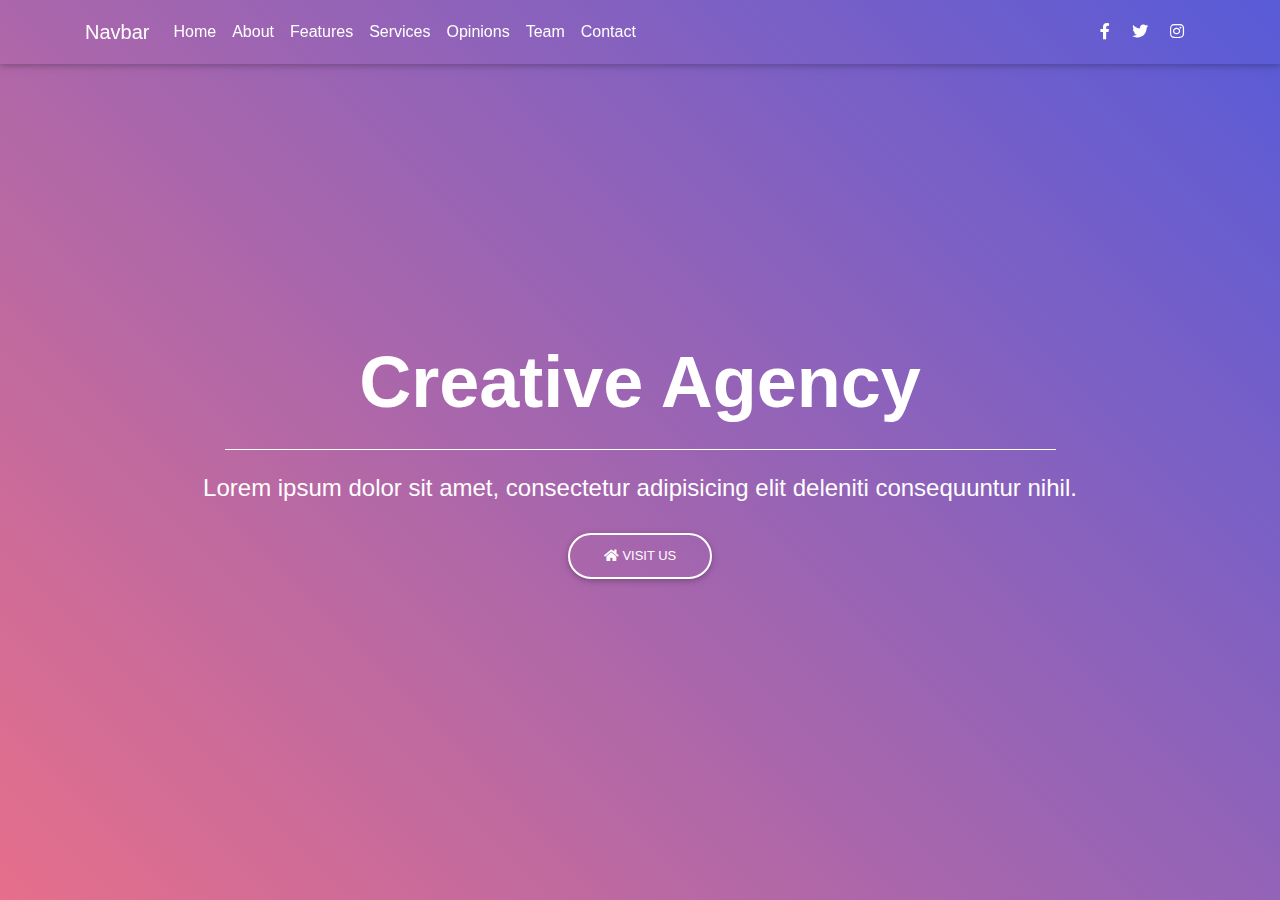
==== first.html @ a7f0c70f "第一次提交" ====
<!DOCTYPE html>
<html>

<head>
  <meta charset="UTF-8">
  <meta name="viewport" content="width=device-width, initial-scale=1, shrink-to-fit=no">
  <meta http-equiv="x-ua-compatible" content="ie=edge">
  <title>MDB4.12模板</title>
  <!-- MDB icon -->
  <link rel="icon" href="img/mdb-favicon.ico" type="image/x-icon">
  <!-- Font Awesome -->
  <link rel="stylesheet" href="https://use.fontawesome.com/releases/v5.11.2/css/all.css">
  <!-- Bootstrap core CSS -->
  <link rel="stylesheet" href="css/bootstrap.min.css">
  <!-- Material Design Bootstrap -->
  <link rel="stylesheet" href="css/mdb.min.css">
  <!-- Your custom styles (optional) -->
  <link rel="stylesheet" href="css/style.css">
</head>

<body>
  <!-- start your project here -->
<!-- Main navigation -->
<!-- Main navigation -->
<header>
    <!-- Navbar -->
    <nav class="navbar navbar-expand-lg navbar-dark fixed-top scrolling-navbar">
      <div class="container">
        <a class="navbar-brand" href="#">Navbar</a>
        <button class="navbar-toggler" type="button" data-toggle="collapse" data-target="#navbarTogglerDemo02"
          aria-controls="navbarTogglerDemo02" aria-expanded="false" aria-label="Toggle navigation">
          <span class="navbar-toggler-icon"></span>
        </button>
        <div class="collapse navbar-collapse" id="navbarTogglerDemo02">
          <ul class="navbar-nav mr-auto smooth-scroll">
            <li class="nav-item">
              <a class="nav-link" href="#home">Home
                <span class="sr-only">(current)</span>
              </a>
            </li>
            <li class="nav-item">
              <a class="nav-link" href="#about" data-offset="90">About</a>
            </li>
            <li class="nav-item">
              <a class="nav-link" href="#features" data-offset="90">Features</a>
            </li>
            <li class="nav-item">
              <a class="nav-link" href="#services" data-offset="90">Services</a>
            </li>
            <li class="nav-item">
              <a class="nav-link" href="#opinions" data-offset="30">Opinions</a>
            </li>
            <li class="nav-item">
              <a class="nav-link" href="#team" data-offset="90">Team</a>
            </li>
            <li class="nav-item">
              <a class="nav-link" href="#contact" data-offset="90">Contact</a>
            </li>
          </ul>
          <!-- Social Icon  -->
          <ul class="navbar-nav nav-flex-icons">
            <li class="nav-item">
              <a class="nav-link">
                <i class="fab fa-facebook-f light-green-text-2"></i>
              </a>
            </li>
            <li class="nav-item">
              <a class="nav-link">
                <i class="fab fa-twitter light-green-text-2"></i>
              </a>
            </li>
            <li class="nav-item">
              <a class="nav-link">
                <i class="fab fa-instagram light-green-text-2"></i>
              </a>
            </li>
          </ul>
        </div>
      </div>
    </nav>
    <!-- Navbar -->
    <!-- Full Page Intro -->
    <div class="view">
      <video class="video-intro" poster="https://mdbootstrap.com/img/Photos/Others/background.jpg" playsinline autoplay
        muted loop>
        <source src="https://mdbootstrap.com/img/video/animation.mp4" type="video/mp4">
      </video>
      <!-- Mask & flexbox options-->
      <div class="mask rgba-gradient d-flex justify-content-center align-items-center">
        <!-- Content -->
        <div class="container px-md-3 px-sm-0">
          <!--Grid row-->
          <div class="row wow fadeIn">
            <!--Grid column-->
            <div class="col-md-12 mb-4 white-text text-center wow fadeIn">
              <h3 class="display-3 font-weight-bold white-text mb-0 pt-md-5 pt-5">Creative Agency</h3>
              <hr class="hr-light my-4 w-75">
              <h4 class="subtext-header mt-2 mb-4">Lorem ipsum dolor sit amet, consectetur adipisicing elit deleniti
                consequuntur nihil.</h4>
              <a href="#!" class="btn btn-rounded btn-outline-white">
                <i class="fas fa-home "></i> Visit us
              </a>
            </div>
            <!--Grid column-->
          </div>
          <!--Grid row-->
        </div>
        <!-- Content -->
      </div>
      <!-- Mask & flexbox options-->
    </div>
    <!-- Full Page Intro -->
  </header>
  <!--Main layout-->

<!--Main layout-->
<main>

</main>
<!--Main layout-->

<!--Footer-->
<footer>

</footer>
<!--Footer-->
<!-- end your project here -->

  <!-- jQuery -->
  <script type="text/javascript" src="js/jquery.min.js"></script>
  <!-- Bootstrap tooltips -->
  <script type="text/javascript" src="js/popper.min.js"></script>
  <!-- Bootstrap core JavaScript -->
  <script type="text/javascript" src="js/bootstrap.min.js"></script>
  <!-- MDB core JavaScript -->
  <script type="text/javascript" src="js/mdb.min.js"></script>
  <!-- Your custom scripts (optional) -->
  <script type="text/javascript"></script>

</body>

</html>
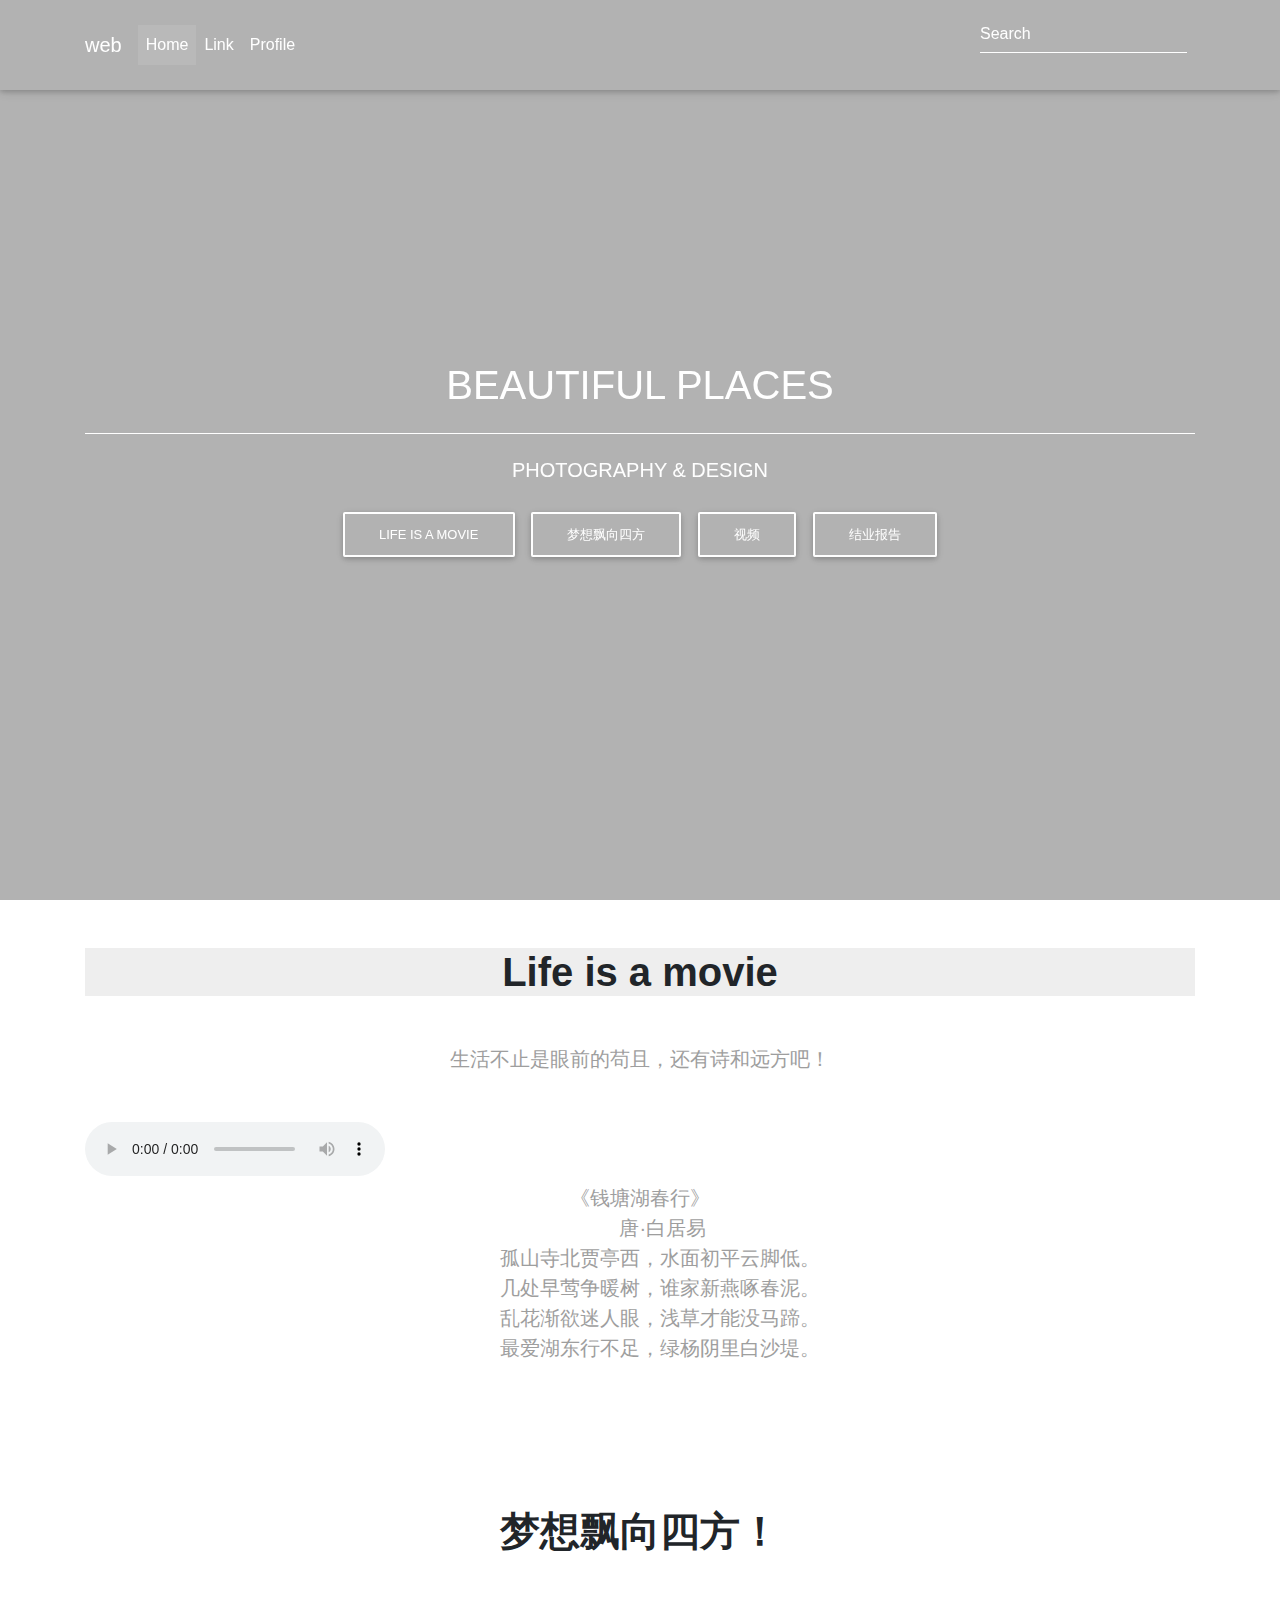
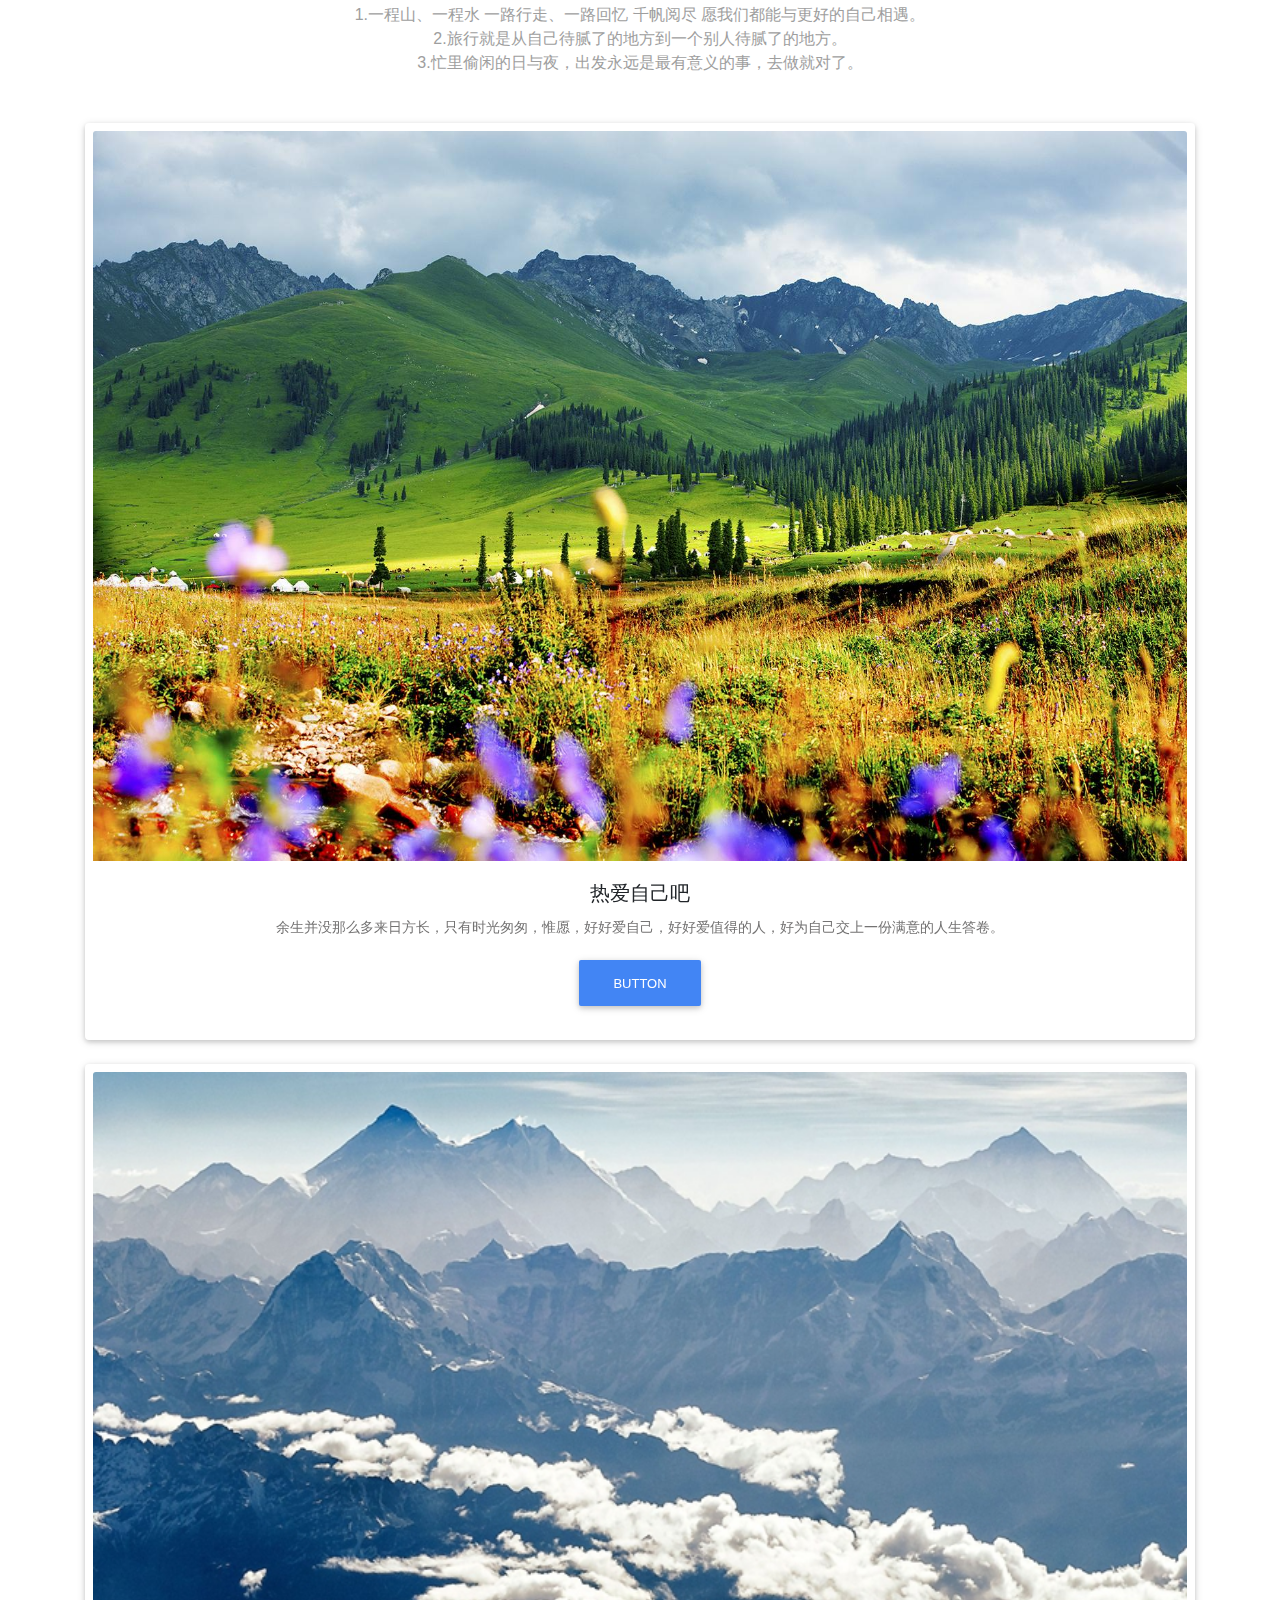
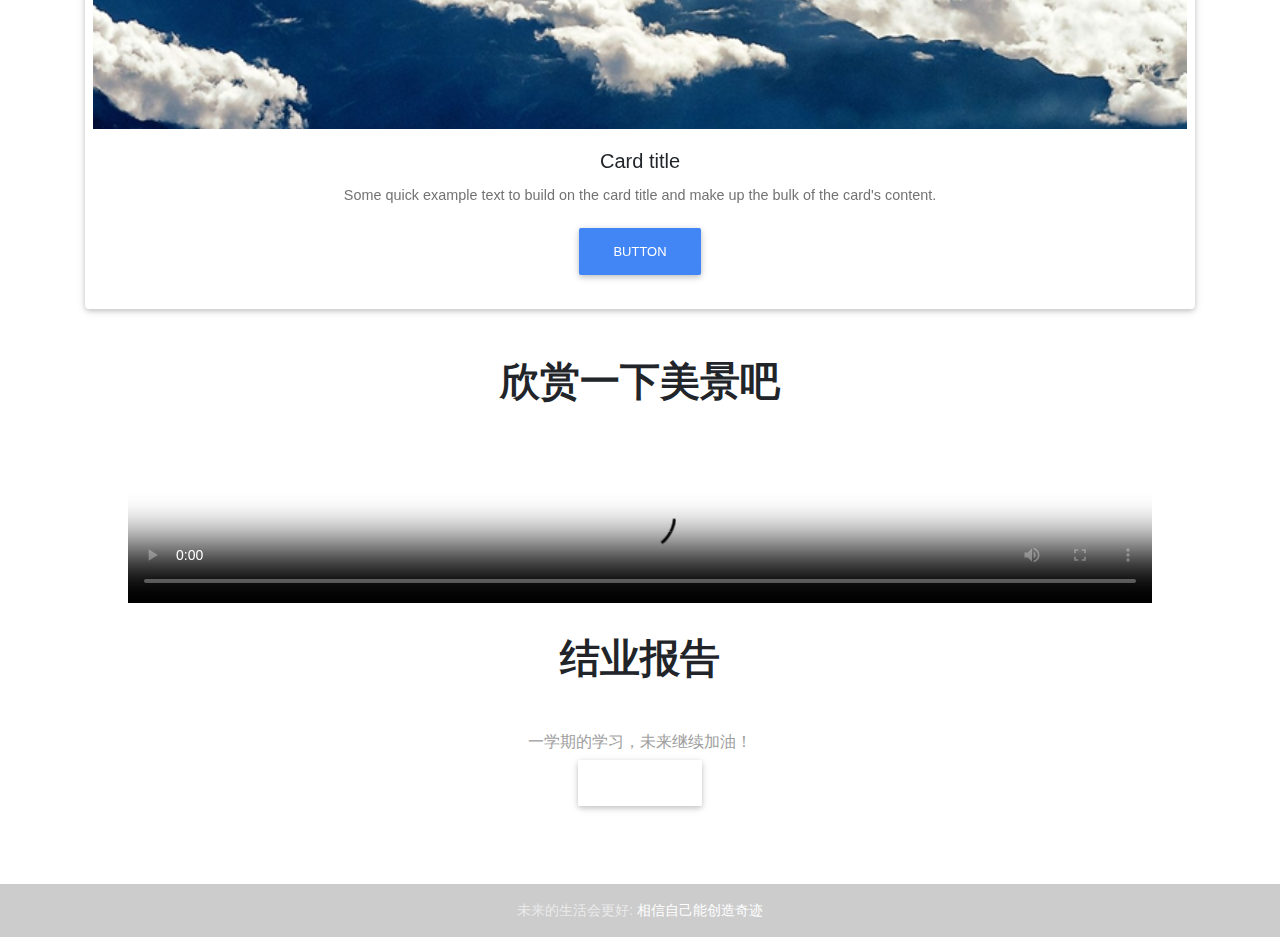
==== commit a4dd52d8: "Add files via upload" ====
--- a/first.html
+++ b/first.html
@@ -20,86 +20,57 @@
 
 <body>
   <!-- start your project here -->
-<!-- Main navigation -->
-<!-- Main navigation -->
-<header>
-    <!-- Navbar -->
+  <!-- Main navigation -->
+  <header>
+    <!--Navbar-->
     <nav class="navbar navbar-expand-lg navbar-dark fixed-top scrolling-navbar">
       <div class="container">
-        <a class="navbar-brand" href="#">Navbar</a>
-        <button class="navbar-toggler" type="button" data-toggle="collapse" data-target="#navbarTogglerDemo02"
-          aria-controls="navbarTogglerDemo02" aria-expanded="false" aria-label="Toggle navigation">
+        <a class="navbar-brand" href="#"><strong>web</strong></a>
+        <button class="navbar-toggler" type="button" data-toggle="collapse" data-target="#navbarSupportedContent-7"
+          aria-controls="navbarSupportedContent-7" aria-expanded="false" aria-label="Toggle navigation">
           <span class="navbar-toggler-icon"></span>
         </button>
-        <div class="collapse navbar-collapse" id="navbarTogglerDemo02">
-          <ul class="navbar-nav mr-auto smooth-scroll">
-            <li class="nav-item">
-              <a class="nav-link" href="#home">Home
-                <span class="sr-only">(current)</span>
-              </a>
+        <div class="collapse navbar-collapse" id="navbarSupportedContent-7">
+          <ul class="navbar-nav mr-auto">
+            <li class="nav-item active">
+              <a class="nav-link" href="#">Home <span class="sr-only">(current)</span></a>
             </li>
             <li class="nav-item">
-              <a class="nav-link" href="#about" data-offset="90">About</a>
+              <a class="nav-link" href="#">Link</a>
             </li>
             <li class="nav-item">
-              <a class="nav-link" href="#features" data-offset="90">Features</a>
-            </li>
-            <li class="nav-item">
-              <a class="nav-link" href="#services" data-offset="90">Services</a>
-            </li>
-            <li class="nav-item">
-              <a class="nav-link" href="#opinions" data-offset="30">Opinions</a>
-            </li>
-            <li class="nav-item">
-              <a class="nav-link" href="#team" data-offset="90">Team</a>
-            </li>
-            <li class="nav-item">
-              <a class="nav-link" href="#contact" data-offset="90">Contact</a>
+              <a class="nav-link" href="#">Profile</a>
             </li>
           </ul>
-          <!-- Social Icon  -->
-          <ul class="navbar-nav nav-flex-icons">
-            <li class="nav-item">
-              <a class="nav-link">
-                <i class="fab fa-facebook-f light-green-text-2"></i>
-              </a>
-            </li>
-            <li class="nav-item">
-              <a class="nav-link">
-                <i class="fab fa-twitter light-green-text-2"></i>
-              </a>
-            </li>
-            <li class="nav-item">
-              <a class="nav-link">
-                <i class="fab fa-instagram light-green-text-2"></i>
-              </a>
-            </li>
-          </ul>
+          <form class="form-inline">
+            <div class="md-form mt-0">
+              <input class="form-control mr-sm-2" type="text" placeholder="Search" aria-label="Search">
+            </div>
+          </form>
         </div>
       </div>
     </nav>
     <!-- Navbar -->
     <!-- Full Page Intro -->
-    <div class="view">
-      <video class="video-intro" poster="https://mdbootstrap.com/img/Photos/Others/background.jpg" playsinline autoplay
-        muted loop>
-        <source src="https://mdbootstrap.com/img/video/animation.mp4" type="video/mp4">
-      </video>
+    <div class="view jarallax" data-jarallax='{"speed": 0.2}'
+      style="background-image: url('01830342fd31d8a8c4a9f4d8aea5ee42.jpeg'); background-repeat: no-repeat; background-size: cover; background-position: center center;">
       <!-- Mask & flexbox options-->
-      <div class="mask rgba-gradient d-flex justify-content-center align-items-center">
+      <div class="mask rgba-black-light d-flex justify-content-center align-items-center">
         <!-- Content -->
-        <div class="container px-md-3 px-sm-0">
+        <div class="container">
           <!--Grid row-->
-          <div class="row wow fadeIn">
+          <div class="row">
             <!--Grid column-->
-            <div class="col-md-12 mb-4 white-text text-center wow fadeIn">
-              <h3 class="display-3 font-weight-bold white-text mb-0 pt-md-5 pt-5">Creative Agency</h3>
-              <hr class="hr-light my-4 w-75">
-              <h4 class="subtext-header mt-2 mb-4">Lorem ipsum dolor sit amet, consectetur adipisicing elit deleniti
-                consequuntur nihil.</h4>
-              <a href="#!" class="btn btn-rounded btn-outline-white">
-                <i class="fas fa-home "></i> Visit us
-              </a>
+            <div class="col-md-12 mb-4 white-text text-center">
+              <h1 class="h1-reponsive white-text text-uppercase font-weight-bold mb-0 pt-md-5 pt-5 wow fadeInDown"
+                data-wow-delay="0.3s"><strong>Beautiful places</strong></h1>
+              <hr class="hr-light my-4 wow fadeInDown" data-wow-delay="0.4s">
+              <h5 class="text-uppercase mb-4 white-text wow fadeInDown" data-wow-delay="0.4s"><strong>Photography
+                  & design</strong></h5>
+              <a class="btn btn-outline-white wow fadeInDown" id="C4" href="#C4" data-wow-delay="0.4s">Life is a movie</a>
+              <a class="btn btn-outline-white wow fadeInDown" id="C1" href="#C1" data-wow-delay="0.4s">梦想飘向四方</a>
+              <a class="btn btn-outline-white wow fadeInDown" data-wow-delay="0.4s">视频</a>
+              <a class="btn btn-outline-white wow fadeInDown" data-wow-delay="0.4s">结业报告</a>
             </div>
             <!--Grid column-->
           </div>
@@ -111,20 +82,131 @@
     </div>
     <!-- Full Page Intro -->
   </header>
+  <!-- Main navigation -->
+
   <!--Main layout-->
-
-<!--Main layout-->
-<main>
-
-</main>
-<!--Main layout-->
-
-<!--Footer-->
-<footer>
-
-</footer>
-<!--Footer-->
-<!-- end your project here -->
+  <main>
+
+    <!--Section: about-->
+    <section id="about" class="py-5">
+
+      <!-- Container -->
+      <div class="container">
+        <!-- Section heading -->
+        <h2 class="h1-responsive font-weight-bold text-center mb-5" style="background-color: #eee">Life is a movie</h2>
+        <!-- Section description -->
+        <p class="lead grey-text text-center w-responsive mx-auto mb-5">生活不止是眼前的苟且，还有诗和远方吧！
+        </p>
+        <audio controls="controls" height="100" width="100">
+          <source src="bbb.mp3" type="audio/mp3" />
+          <source src="bbb.mp3" type="audio/ogg" />
+          <embed height="100" width="100" src="song.mp3" />
+        </audio>
+        <p class="lead grey-text text-center w-responsive mx-auto mb-5">
+                    《钱塘湖春行》<br>
+          　　        唐·白居易<br>
+          　　孤山寺北贾亭西，水面初平云脚低。<br>
+          　　几处早莺争暖树，谁家新燕啄春泥。<br>
+          　　乱花渐欲迷人眼，浅草才能没马蹄。<br>
+          　　最爱湖东行不足，绿杨阴里白沙堤。<br>
+        </p>
+      </div>
+    </section>
+    <!--Section: about-->
+    <!--Section: gallery-->
+    <section id="四方" class="text-center py-5">
+
+      <!-- Container -->
+      <div class="container">
+
+        <!-- Section heading -->
+        <h2 class="h1-responsive font-weight-bold mb-5">梦想飘向四方！</h2>
+        <!-- Section description -->
+        <p class="grey-text w-responsive mx-auto mb-5">1.一程山、一程水 一路行走、一路回忆 千帆阅尽 愿我们都能与更好的自己相遇。<br>
+        2.旅行就是从自己待腻了的地方到一个别人待腻了的地方。<br>
+        3.忙里偷闲的日与夜，出发永远是最有意义的事，去做就对了。
+        </p>
+
+        <div class="row">
+          <div class="col-md-12">
+
+            <div id="mdb-lightbox-ui"></div>
+
+            <div class="mdb-lightbox">
+
+              <div class="card col-mid-4">
+                <img src="75bab4071a9c66e6a7676c73896e611b.jpeg" class="card-img-top" alt="..." />
+                <div class="card-body">
+                  <h5 class="card-title">热爱自己吧</h5>
+                  <p class="card-text">
+                    余生并没那么多来日方长，只有时光匆匆，惟愿，好好爱自己，好好爱值得的人，好为自己交上一份满意的人生答卷。
+                  </p>
+                  <a href="#!" class="btn btn-primary">Button</a>
+                </div>
+              </div><br>
+
+
+
+              <div class="card col-mid-4">
+                <img src="b38f9dd13b7bd1f1ce9ba34250f33379.jpeg" class="card-img-top" alt="..." />
+                <div class="card-body">
+                  <h5 class="card-title">Card title</h5>
+                  <p class="card-text">
+                    Some quick example text to build on the card title and make up the bulk of the
+                    card's content.
+                  </p>
+                  <a href="#!" class="btn btn-primary">Button</a>
+                </div>
+              </div>
+
+            
+                
+               
+                  
+                  
+            </div>    
+              
+            </div>
+
+          </div>
+        </div>
+
+      </div>
+      <!-- Container -->
+    </section>
+    <div style="text-align: center;">
+      <h2 class="h1-responsive font-weight-bold mb-5">欣赏一下美景吧</h2>
+      <video controls autobuffer="true" width="80%"  poster="../assets/img/poster.jpg">
+        <source src="887BC429FC790405166F9B1C6823F7FD.mp4">
+        不支持的浏览器
+    </video>
+    </div><br>
+
+    <div style="text-align: center;">
+      <h2 class="h1-responsive font-weight-bold mb-5">结业报告</h2>
+        <!-- Section description -->
+        <p class="grey-text w-responsive mx-auto mb-5">
+          一学期的学习，未来继续加油！<br>
+          <a class="btn btn-outline-white wow fadeInDown" href="https://www.baidu.com/"  data-wow-delay="0.4s">结业报告</a>
+        </p>
+    </div>
+    
+
+
+  </main>
+  <!--Main layout-->
+
+  <!-- Footer -->
+  <footer class="page-footer font-small pt-4">
+    <!-- Copyright -->
+    <div class="footer-copyright text-center py-3">未来的生活会更好:
+      <a href="https://mdbootstrap.com/education/bootstrap/"> 相信自己能创造奇迹</a>
+    </div>
+    <!-- Copyright -->
+    
+  </footer>
+  <!-- Footer -->
+  <!-- end your project here -->
 
   <!-- jQuery -->
   <script type="text/javascript" src="js/jquery.min.js"></script>
@@ -139,4 +221,4 @@
 
 </body>
 
-</html>                   +</html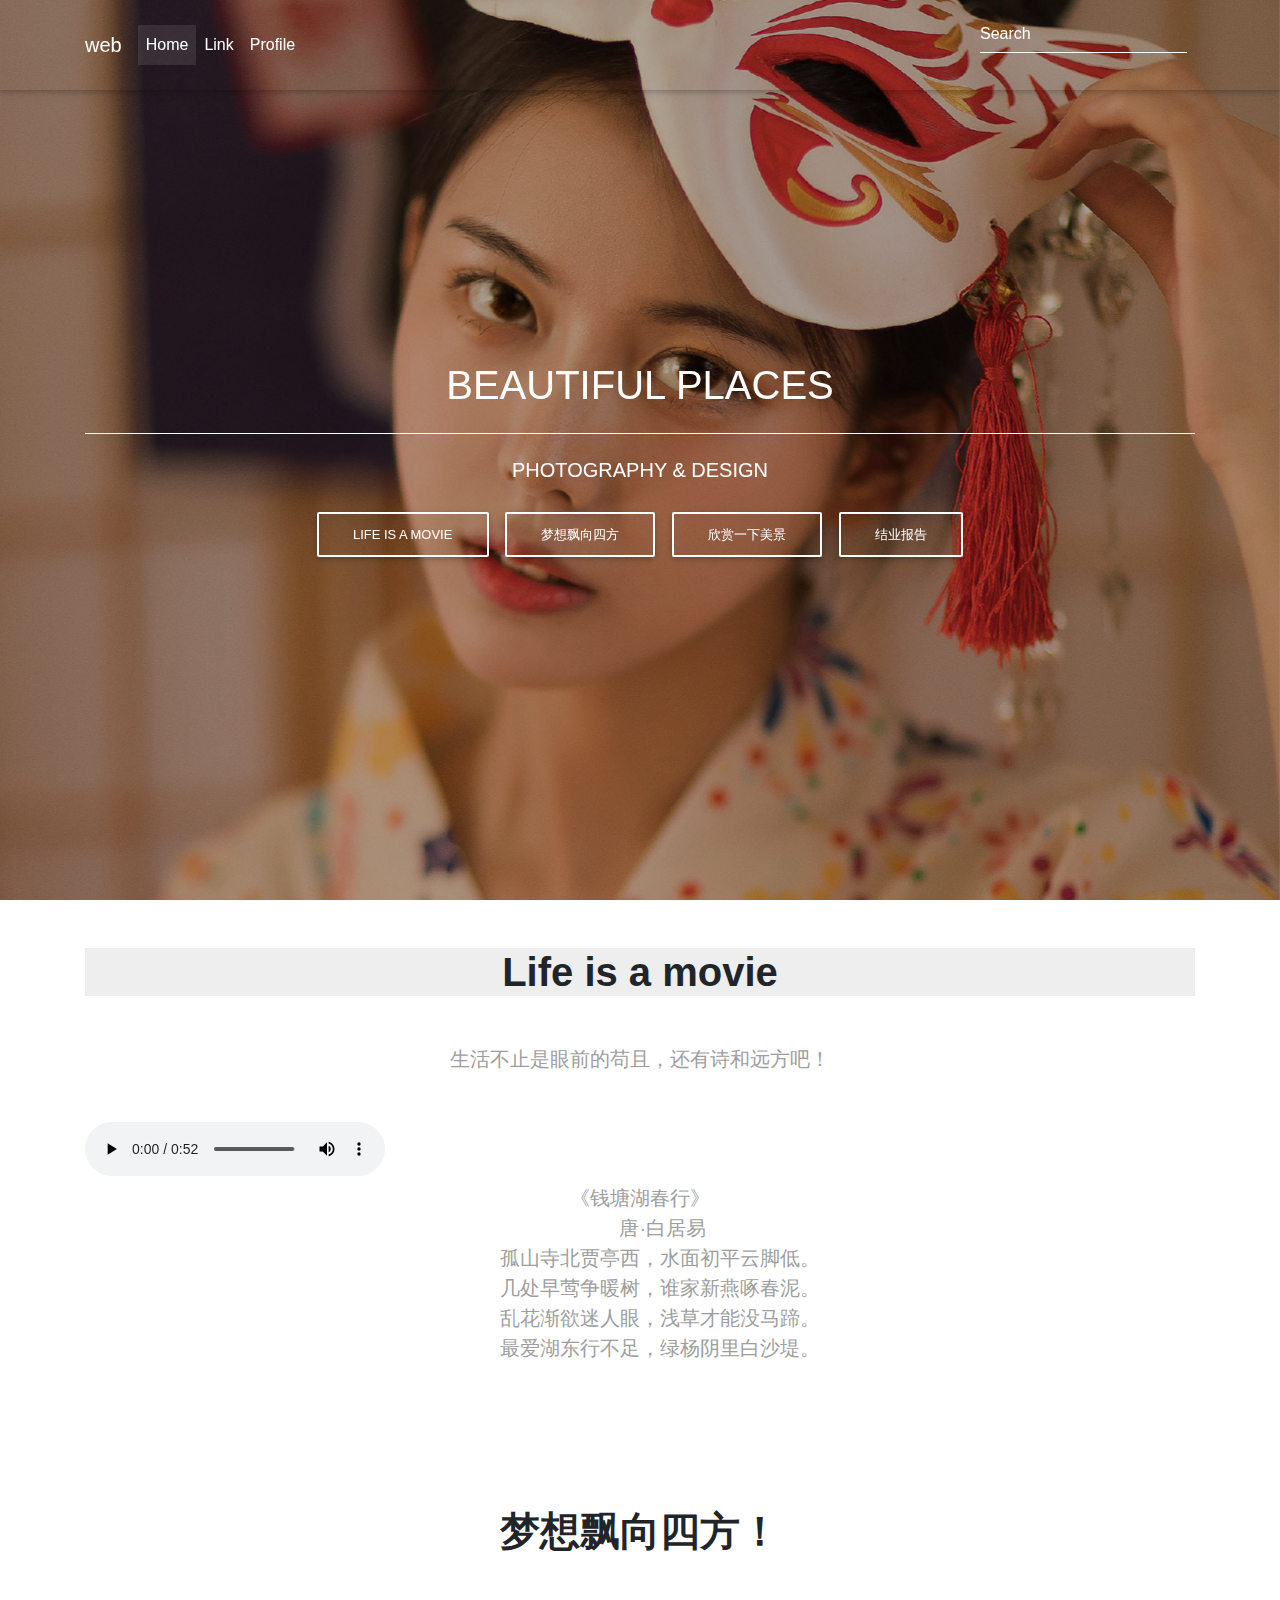
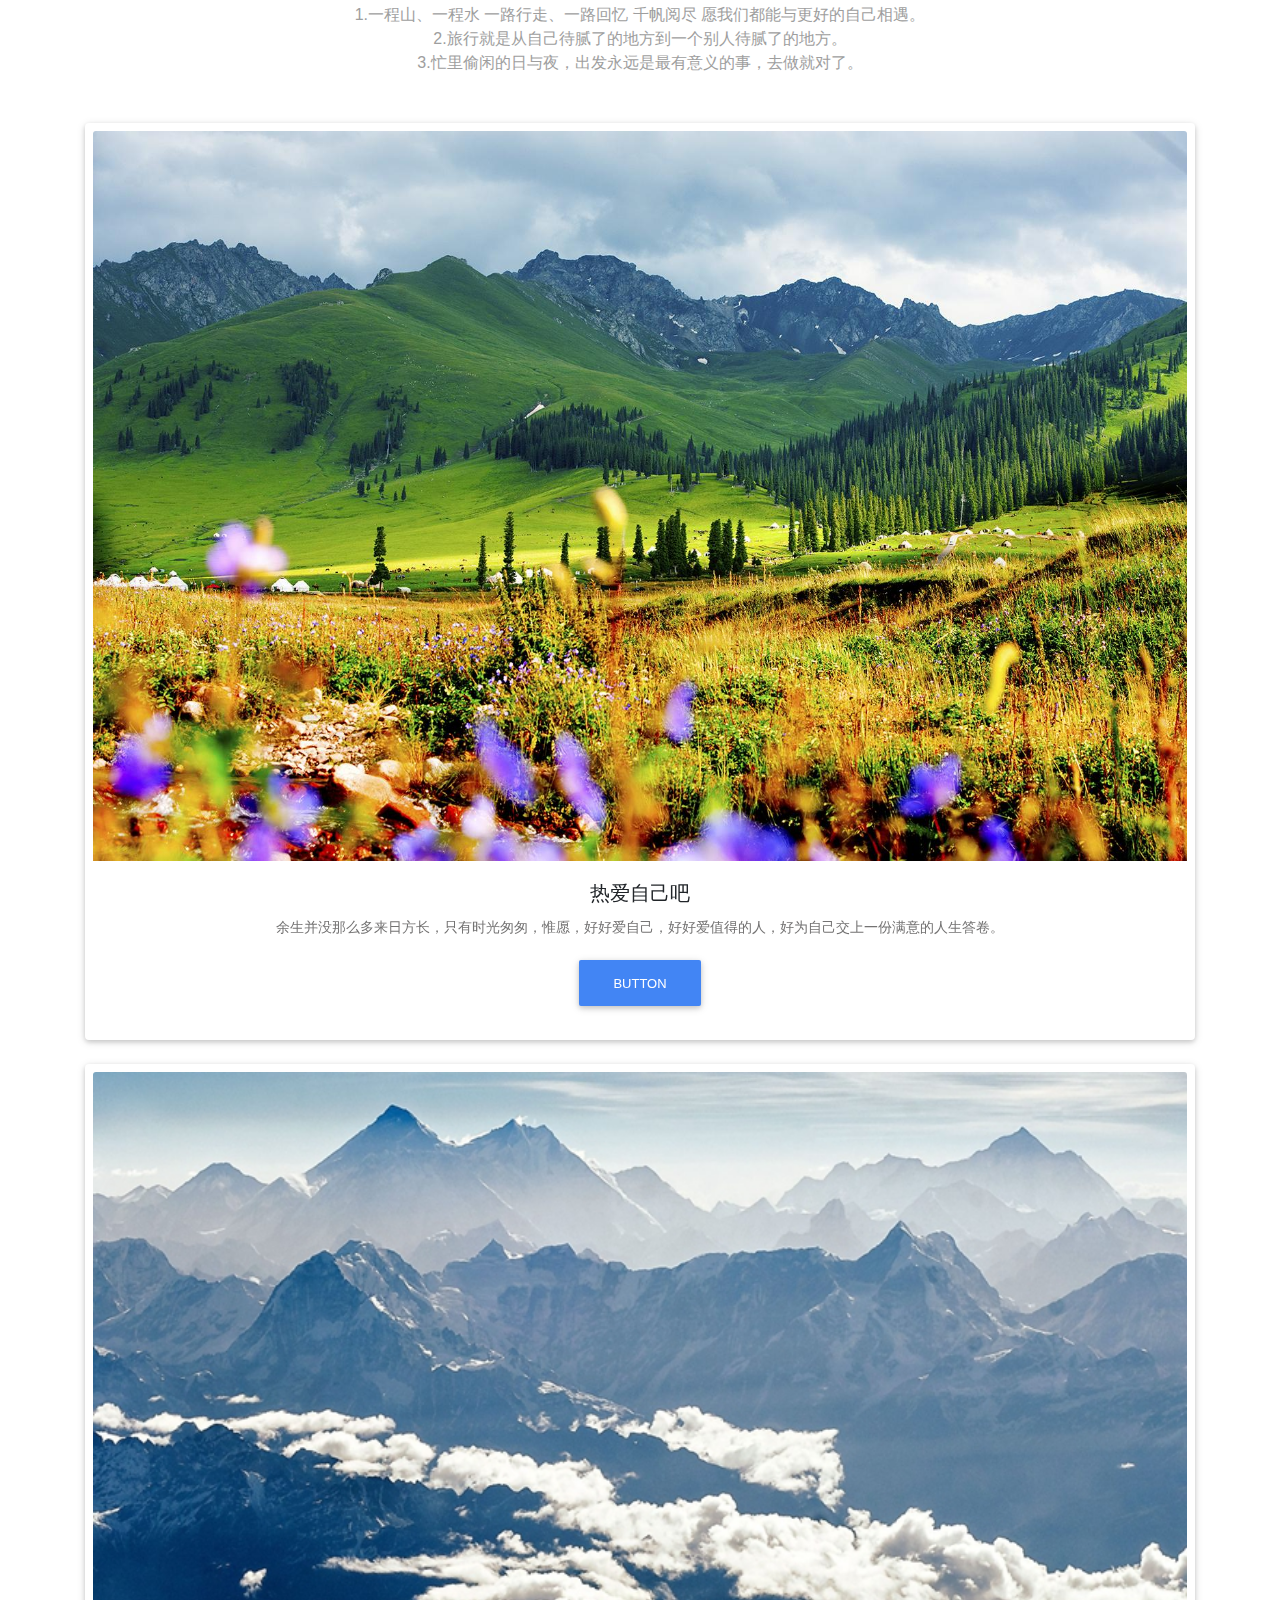
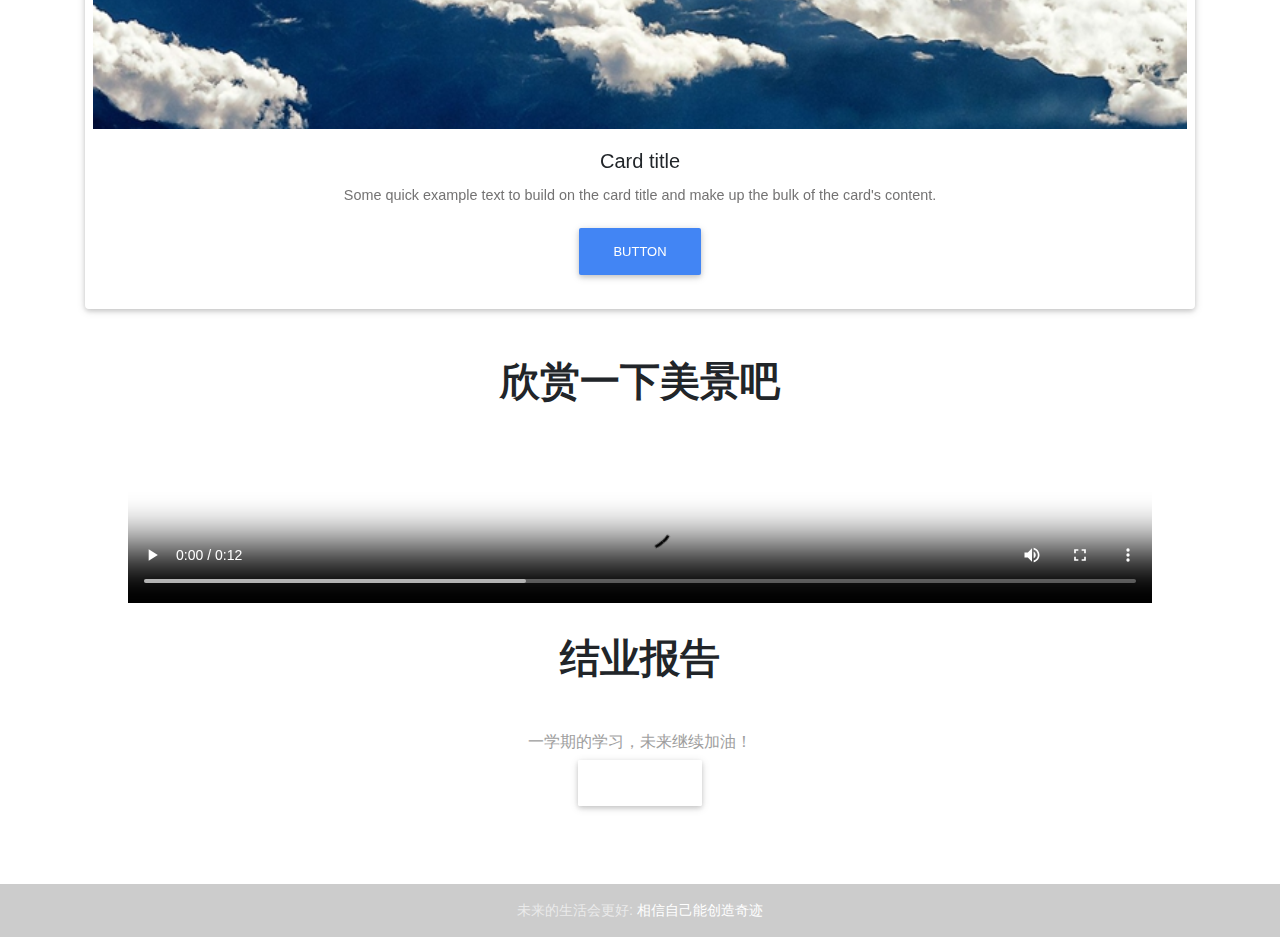
==== commit 760d4cd6: "Add files via upload" ====
--- a/first.html
+++ b/first.html
@@ -5,7 +5,7 @@
   <meta charset="UTF-8">
   <meta name="viewport" content="width=device-width, initial-scale=1, shrink-to-fit=no">
   <meta http-equiv="x-ua-compatible" content="ie=edge">
-  <title>MDB4.12模板</title>
+  <title>I'm best</title>
   <!-- MDB icon -->
   <link rel="icon" href="img/mdb-favicon.ico" type="image/x-icon">
   <!-- Font Awesome -->
@@ -67,10 +67,10 @@
               <hr class="hr-light my-4 wow fadeInDown" data-wow-delay="0.4s">
               <h5 class="text-uppercase mb-4 white-text wow fadeInDown" data-wow-delay="0.4s"><strong>Photography
                   & design</strong></h5>
-              <a class="btn btn-outline-white wow fadeInDown" id="C4" href="#C4" data-wow-delay="0.4s">Life is a movie</a>
-              <a class="btn btn-outline-white wow fadeInDown" id="C1" href="#C1" data-wow-delay="0.4s">梦想飘向四方</a>
-              <a class="btn btn-outline-white wow fadeInDown" data-wow-delay="0.4s">视频</a>
-              <a class="btn btn-outline-white wow fadeInDown" data-wow-delay="0.4s">结业报告</a>
+              <a class="btn btn-outline-white wow fadeInDown"  href="#C4" data-wow-delay="0.4s">Life is a movie</a>
+              <a class="btn btn-outline-white wow fadeInDown"  href="#C1" data-wow-delay="0.4s">梦想飘向四方</a>
+              <a class="btn btn-outline-white wow fadeInDown" href="#C2" data-wow-delay="0.4s">欣赏一下美景</a>
+              <a class="btn btn-outline-white wow fadeInDown" href="#C3" data-wow-delay="0.4s">结业报告</a>
             </div>
             <!--Grid column-->
           </div>
@@ -93,7 +93,7 @@
       <!-- Container -->
       <div class="container">
         <!-- Section heading -->
-        <h2 class="h1-responsive font-weight-bold text-center mb-5" style="background-color: #eee">Life is a movie</h2>
+        <h2 class="h1-responsive font-weight-bold text-center mb-5" id="C4" style="background-color: #eee">Life is a movie</h2>
         <!-- Section description -->
         <p class="lead grey-text text-center w-responsive mx-auto mb-5">生活不止是眼前的苟且，还有诗和远方吧！
         </p>
@@ -120,7 +120,7 @@
       <div class="container">
 
         <!-- Section heading -->
-        <h2 class="h1-responsive font-weight-bold mb-5">梦想飘向四方！</h2>
+        <h2 class="h1-responsive font-weight-bold mb-5" id="C1">梦想飘向四方！</h2>
         <!-- Section description -->
         <p class="grey-text w-responsive mx-auto mb-5">1.一程山、一程水 一路行走、一路回忆 千帆阅尽 愿我们都能与更好的自己相遇。<br>
         2.旅行就是从自己待腻了的地方到一个别人待腻了的地方。<br>
@@ -175,7 +175,7 @@
       <!-- Container -->
     </section>
     <div style="text-align: center;">
-      <h2 class="h1-responsive font-weight-bold mb-5">欣赏一下美景吧</h2>
+      <h2 class="h1-responsive font-weight-bold mb-5" id="C2">欣赏一下美景吧</h2>
       <video controls autobuffer="true" width="80%"  poster="../assets/img/poster.jpg">
         <source src="887BC429FC790405166F9B1C6823F7FD.mp4">
         不支持的浏览器
@@ -183,11 +183,11 @@
     </div><br>
 
     <div style="text-align: center;">
-      <h2 class="h1-responsive font-weight-bold mb-5">结业报告</h2>
+      <h2 class="h1-responsive font-weight-bold mb-5" id="C3">结业报告</h2>
         <!-- Section description -->
         <p class="grey-text w-responsive mx-auto mb-5">
           一学期的学习，未来继续加油！<br>
-          <a class="btn btn-outline-white wow fadeInDown" href="https://www.baidu.com/"  data-wow-delay="0.4s">结业报告</a>
+          <a class="btn btn-outline-white wow fadeInDown" href="https://sida4444.github.io/test1/second.html"  data-wow-delay="0.4s">结业报告</a>
         </p>
     </div>
     
